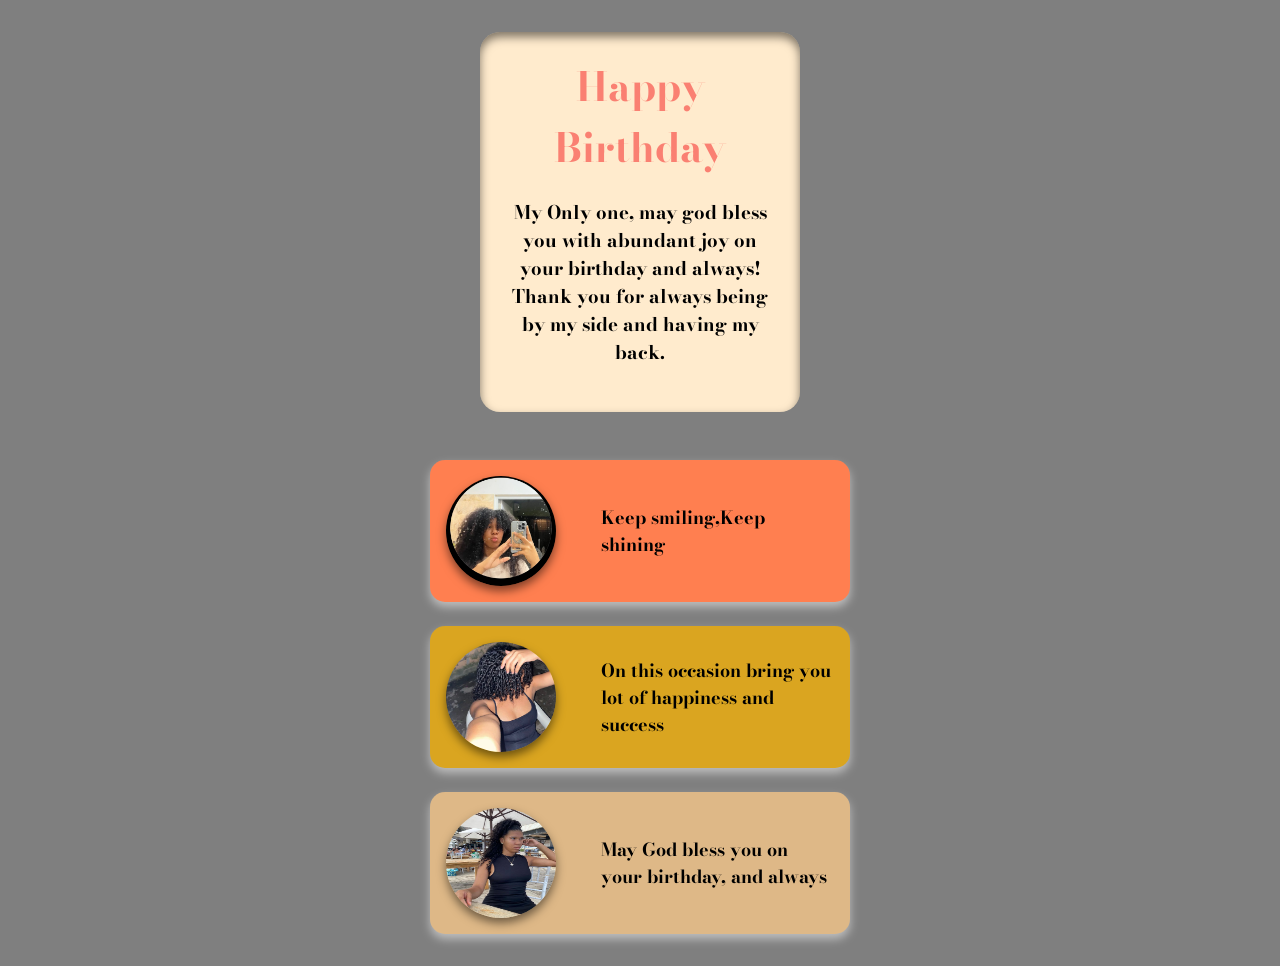
==== index.html @ 0bdb11fe "first commit" ====
<!DOCTYPE html>
<html lang="en">
<head>
<title>ASH BIRTHDAY</title>
    <link rel="stylesheet" href="micss.css">
</head>
<body>
    <div class="container">
        <div class="card">
            <div class="outside">
                <h1>Happy Birthday</h1>
                <h3>My Only one, may god bless you with abundant joy on your birthday and always!<br>
                    Thank you for always being by my side and having my back.</h3>
            </div>
            <div class="inside">
                <img src="imagenes/cakegif g.gif"/>
                <h3>Sending you an infinite amount of love, joy, and happiness on your birthday!
                </h3>
            </div>
        </div>

        <div class="block">
            <div class="frames frame1">
                <img src="imagenes/ash3.jpeg" alt="">
                <p>Keep smiling,Keep shining</p>
            </div>
            <div class="frames frame2">
                <img src="imagenes/ash2.jpeg" alt="">
                <p>On this occasion bring you lot of happiness and success
                </p>
            </div>
            <div class="frames frame3">
                <img src="imagenes/ash1.jpeg" alt="">
                <p>May God bless you on your birthday, and always</p>
            </div>
        </div>

    </div>
</body>
</html>
---- micss.css ----
@import url('https://fonts.googleapis.com/css2?family=Bodoni+Moda:ital@1&display=swap');

*{
    padding: 0;
    margin: 0;
    box-sizing: border-box;
    font-family: 'Bodoni Moda', serif;
}

/* Fondo */
body{
    min-height: 100vh;
    background: linear-gradient(rgba(0,0,0,0.5),rgba(0,0,0,0.5)), url(imagenes/bday.gif);
    background-position: center;
    background-size: cover;
}

/* Contenedor principal */
.container{
    width: 100%;
    max-width: 900px;
    margin: auto;
    padding: 2rem 1rem;
    display: flex;
    flex-direction: column;
    align-items: center;
    gap: 3rem;
}

/* ---------- TARJETA ---------- */

.card{
    width: 90%;
    max-width: 320px;
    height: 380px;
    position: relative;
    transform-style: preserve-3d;
    transition: 2s;
}

.card:hover{
    transform: rotateY(180deg);
}

.outside, .inside{
    width: 100%;
    height: 100%;
    border-radius: 20px;
    padding: 1.5rem;
    text-align: center;
    backface-visibility: hidden;
    position: absolute;
    top: 0;
    left: 0;
}

/* Cara frontal */
.outside{
    background-color: blanchedalmond;
    box-shadow: inset 0 5px 10px rgba(0,0,0,0.5);
}

.outside h1{
    font-size: 2.5rem;
    font-weight: bold;
    color: salmon;
    margin-bottom: 20px;
}

/* Cara trasera */
.inside{
    background-color: rgb(255, 244, 79);
    box-shadow: inset 0 5px 10px rgba(0,0,0,0.5);
    transform: rotateY(180deg);
}

.inside img{
    width: 120px;
    height: 120px;
}

/* ---------- FOTOS ---------- */

.block{
    width: 100%;
    display: flex;
    flex-direction: column;
    align-items: center;
    gap: 1.5rem;
}

/* Marcos */
.frames{
    width: 90%;
    max-width: 420px;
    display: flex;
    justify-content: space-between;
    align-items: center;
    box-shadow: 0 5px 10px rgba(255,255,255,0.5);
    padding: 1rem;
    border-radius: 15px;
}

.frames img{
    width: 110px;
    height: 110px;
    border-radius: 50%;
    box-shadow: 0 5px 10px rgba(0,0,0,0.5);
}

.frames p{
    width: 60%;
    font-size: 18px;
    font-weight: bold;
}

/* Colores individuales */
.frame1{ background-color: coral; }
.frame2{ background-color: goldenrod; }
.frame3{ background-color: burlywood; }

/* ---------- MEDIA QUERIES ---------- */

@media (max-width: 480px){

    .outside h1{
        font-size: 2rem;
    }
    
    .frames img{
        width: 90px;
        height: 90px;
    }
    
    .frames p{
        font-size: 16px;
    }
}
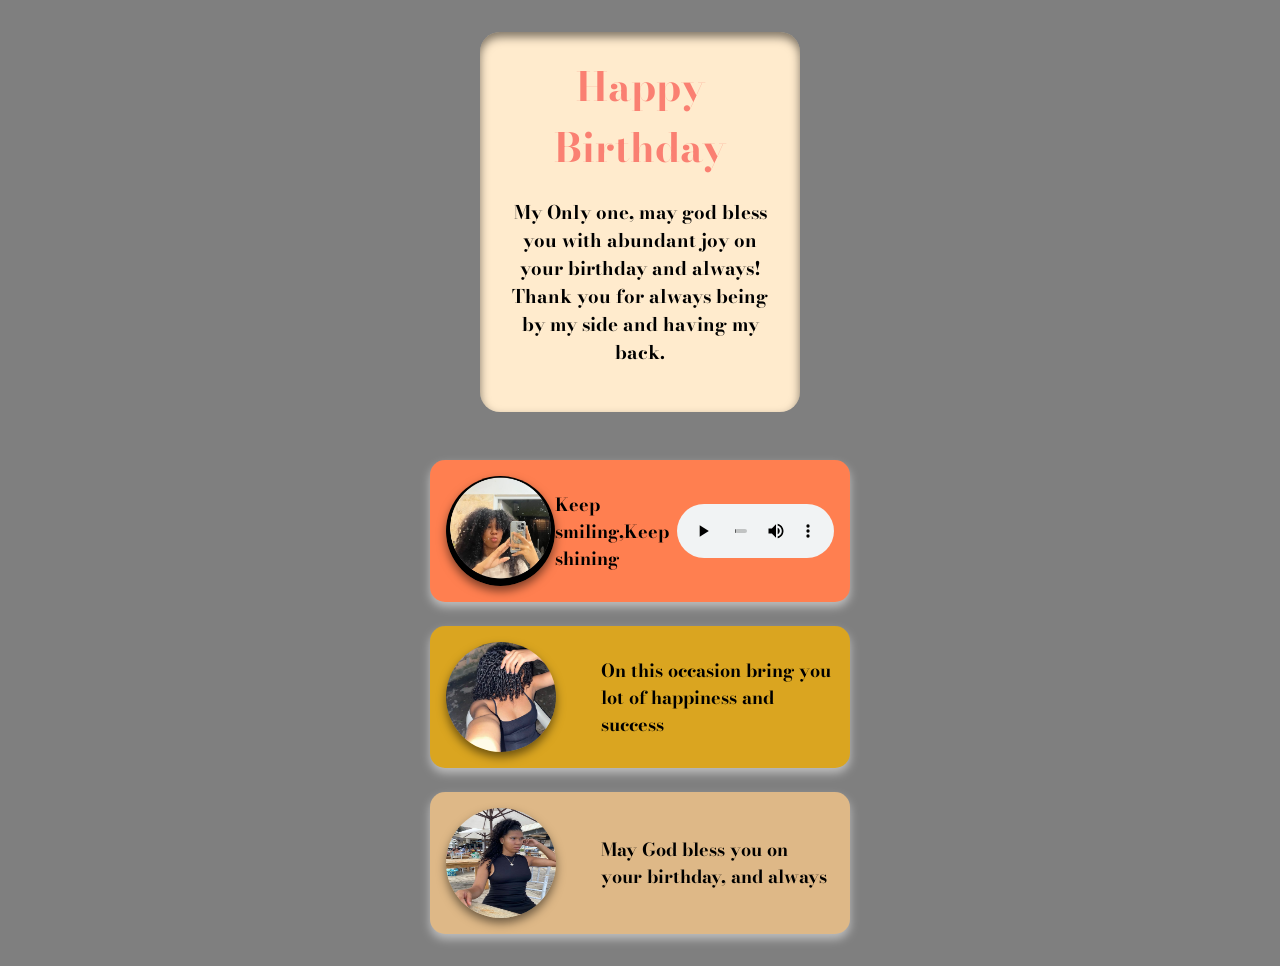
==== commit 01eef803: "ahora con musica" ====
--- a/index.html
+++ b/index.html
@@ -11,18 +11,22 @@
                 <h1>Happy Birthday</h1>
                 <h3>My Only one, may god bless you with abundant joy on your birthday and always!<br>
                     Thank you for always being by my side and having my back.</h3>
+                       
             </div>
             <div class="inside">
                 <img src="imagenes/cakegif g.gif"/>
                 <h3>Sending you an infinite amount of love, joy, and happiness on your birthday!
-                </h3>
+            </audio></h3>
             </div>
         </div>
 
         <div class="block">
             <div class="frames frame1">
                 <img src="imagenes/ash3.jpeg" alt="">
-                <p>Keep smiling,Keep shining</p>
+                <p>Keep smiling,Keep shining 
+                    
+                </p>
+                   <audio controls autoplay > <source src="audio/AudioCleaner_Download_Algo contigo.mp3"></audio>
             </div>
             <div class="frames frame2">
                 <img src="imagenes/ash2.jpeg" alt="">
@@ -32,6 +36,8 @@
             <div class="frames frame3">
                 <img src="imagenes/ash1.jpeg" alt="">
                 <p>May God bless you on your birthday, and always</p>
+
+                
             </div>
         </div>
 
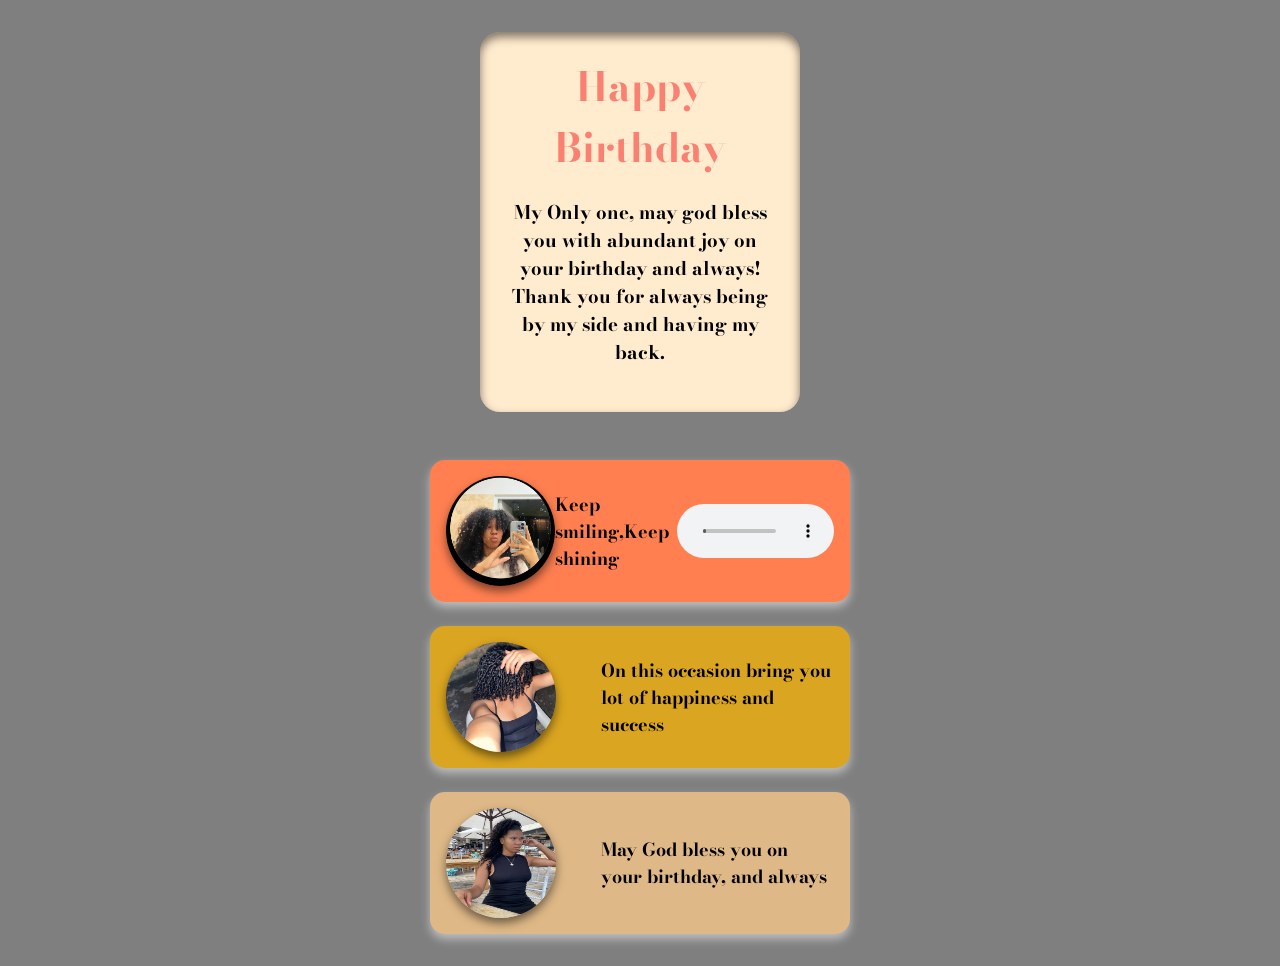
==== commit 851278b7: "nuevos cambios" ====
--- a/index.html
+++ b/index.html
@@ -6,7 +6,7 @@
 </head>
 <body>
     <div class="container">
-        <div class="card">
+        <div class="card" id="card">
             <div class="outside">
                 <h1>Happy Birthday</h1>
                 <h3>My Only one, may god bless you with abundant joy on your birthday and always!<br>
@@ -26,7 +26,7 @@
                 <p>Keep smiling,Keep shining 
                     
                 </p>
-                   <audio controls autoplay > <source src="audio/AudioCleaner_Download_Algo contigo.mp3"></audio>
+                   <audio controls autoplay > <source src="audio/AudioCleaner_Download_Algo contigo.mp3">
             </div>
             <div class="frames frame2">
                 <img src="imagenes/ash2.jpeg" alt="">
--- a/micss.css
+++ b/micss.css
@@ -35,13 +35,12 @@
     height: 380px;
     position: relative;
     transform-style: preserve-3d;
-    transition: 2s;
+    transition: 1.2s;
 }
 
-.card:hover{
+.card.active{
     transform: rotateY(180deg);
 }
-
 .outside, .inside{
     width: 100%;
     height: 100%;
@@ -81,7 +80,7 @@
 
 /* ---------- FOTOS ---------- */
 
-.block{
+.block, .audio_rx {
     width: 100%;
     display: flex;
     flex-direction: column;
@@ -135,4 +134,10 @@
     .frames p{
         font-size: 16px;
     }
-}+}.audio_r {
+ width: 45%;
+    display: flex;
+    flex-direction: column;
+    align-items: center;
+    gap: 1.5rem;
+}
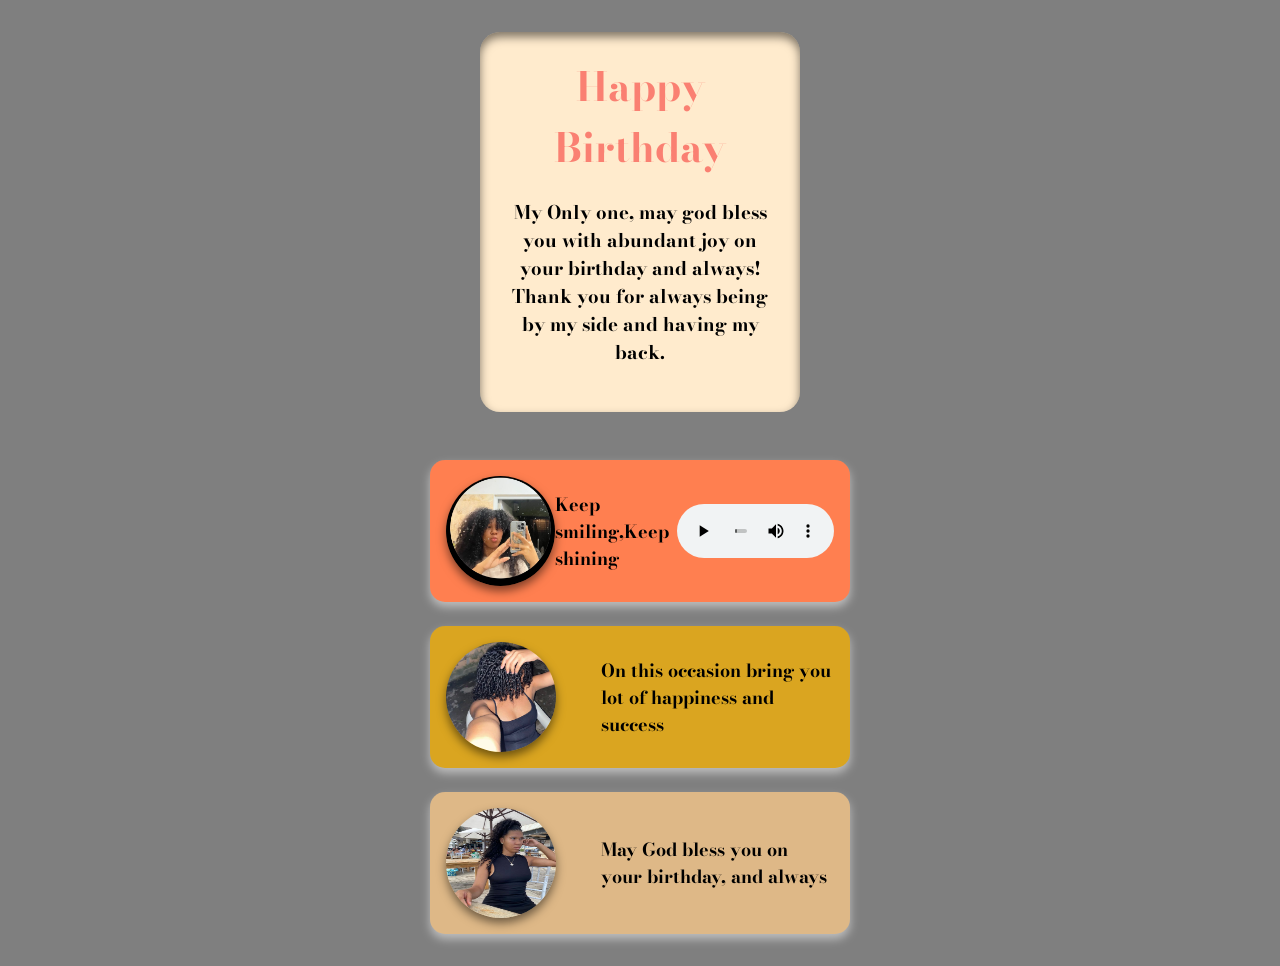
==== commit e73adb27: "cambios js" ====
--- a/index.html
+++ b/index.html
@@ -42,5 +42,12 @@
         </div>
 
     </div>
+    <script>
+    const card = document.getElementById("card");
+
+    card.addEventListener("click", () => {
+        card.classList.toggle("active");
+    });
+</script>
 </body>
 </html>
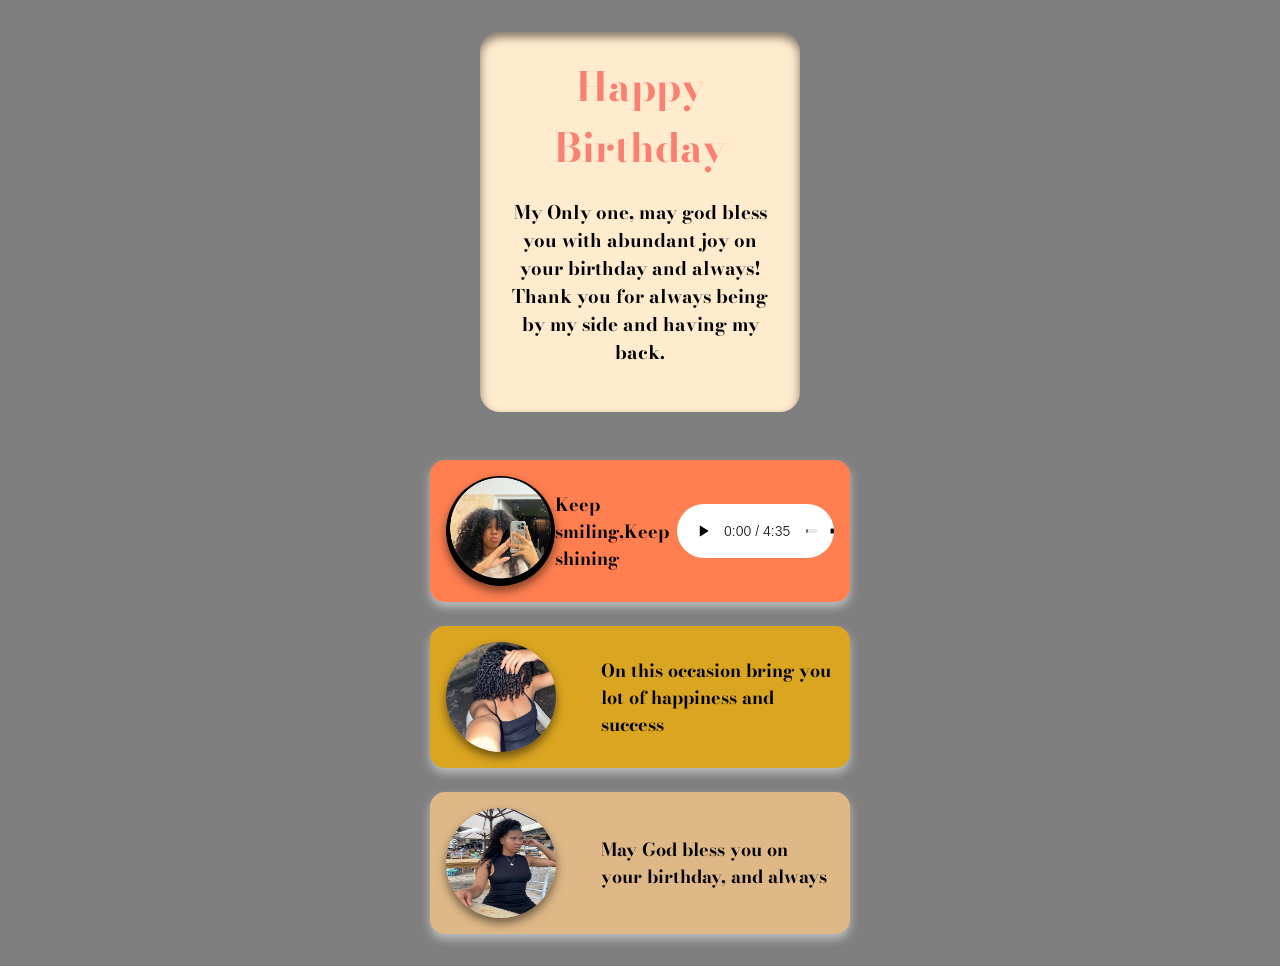
==== commit 668db53f: "ash ye" ====
--- a/index.html
+++ b/index.html
@@ -26,7 +26,7 @@
                 <p>Keep smiling,Keep shining 
                     
                 </p>
-                   <audio controls autoplay > <source src="audio/AudioCleaner_Download_Algo contigo.mp3">
+                   <audio controls autoplay > <source src="audio/AudioCleaner_Download_Kanye West Feat  Paul McCartney - Only One _ Audio.mp3" >
             </div>
             <div class="frames frame2">
                 <img src="imagenes/ash2.jpeg" alt="">
--- a/micss.css
+++ b/micss.css
@@ -141,3 +141,6 @@
     align-items: center;
     gap: 1.5rem;
 }
+audio {
+    filter: hue-rotate(260deg) brightness(1.2);
+}
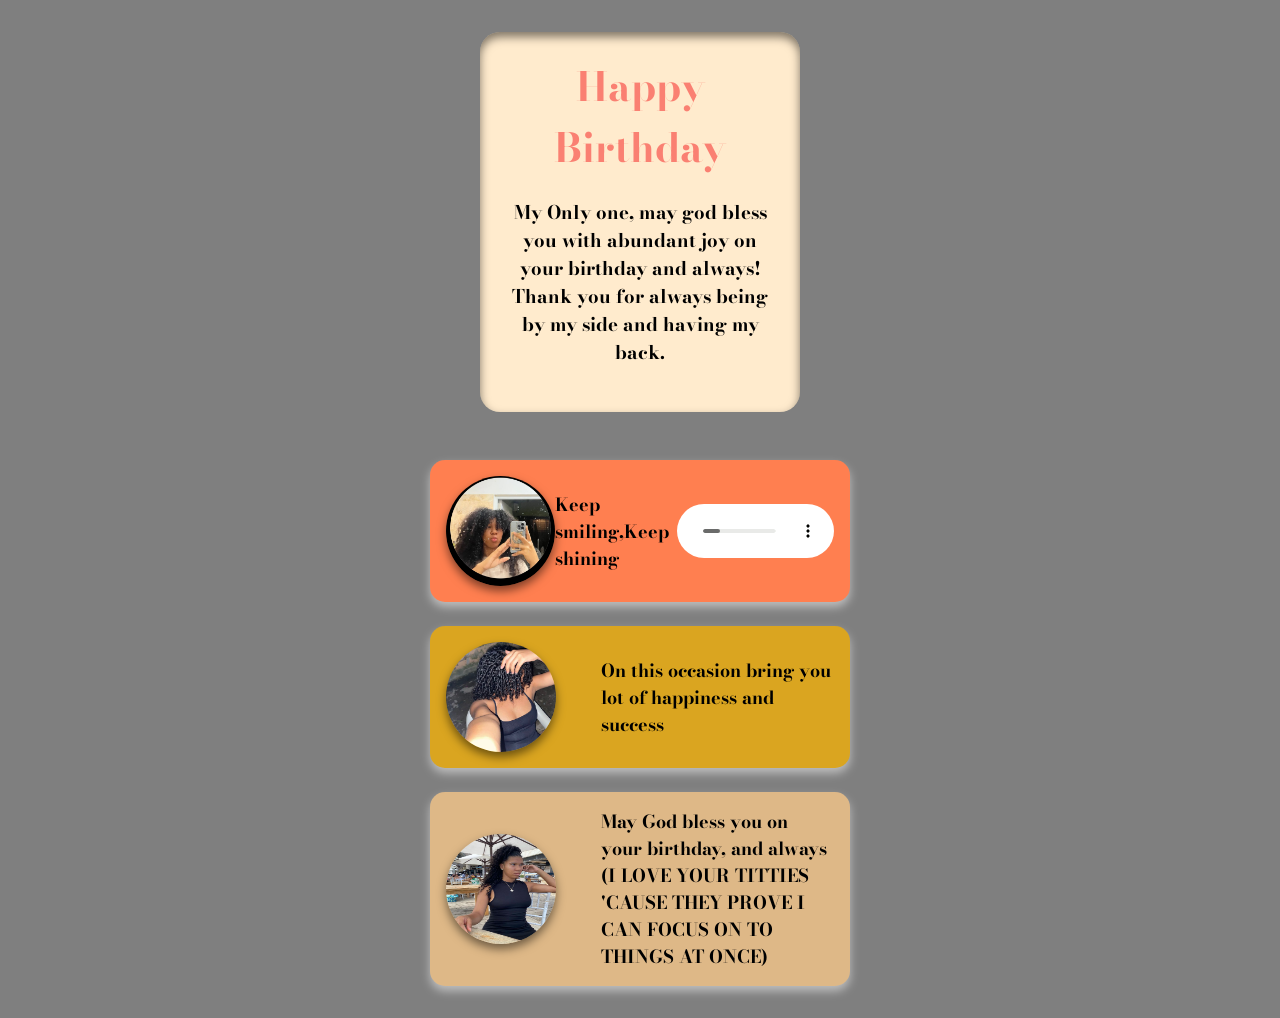
==== commit 5ee96f2e: "a21sh" ====
--- a/index.html
+++ b/index.html
@@ -35,7 +35,7 @@
             </div>
             <div class="frames frame3">
                 <img src="imagenes/ash1.jpeg" alt="">
-                <p>May God bless you on your birthday, and always</p>
+                <p>May God bless you on your birthday, and always (I LOVE YOUR TITTIES 'CAUSE THEY PROVE I CAN FOCUS ON TO THINGS AT ONCE) </p>
 
                 
             </div>
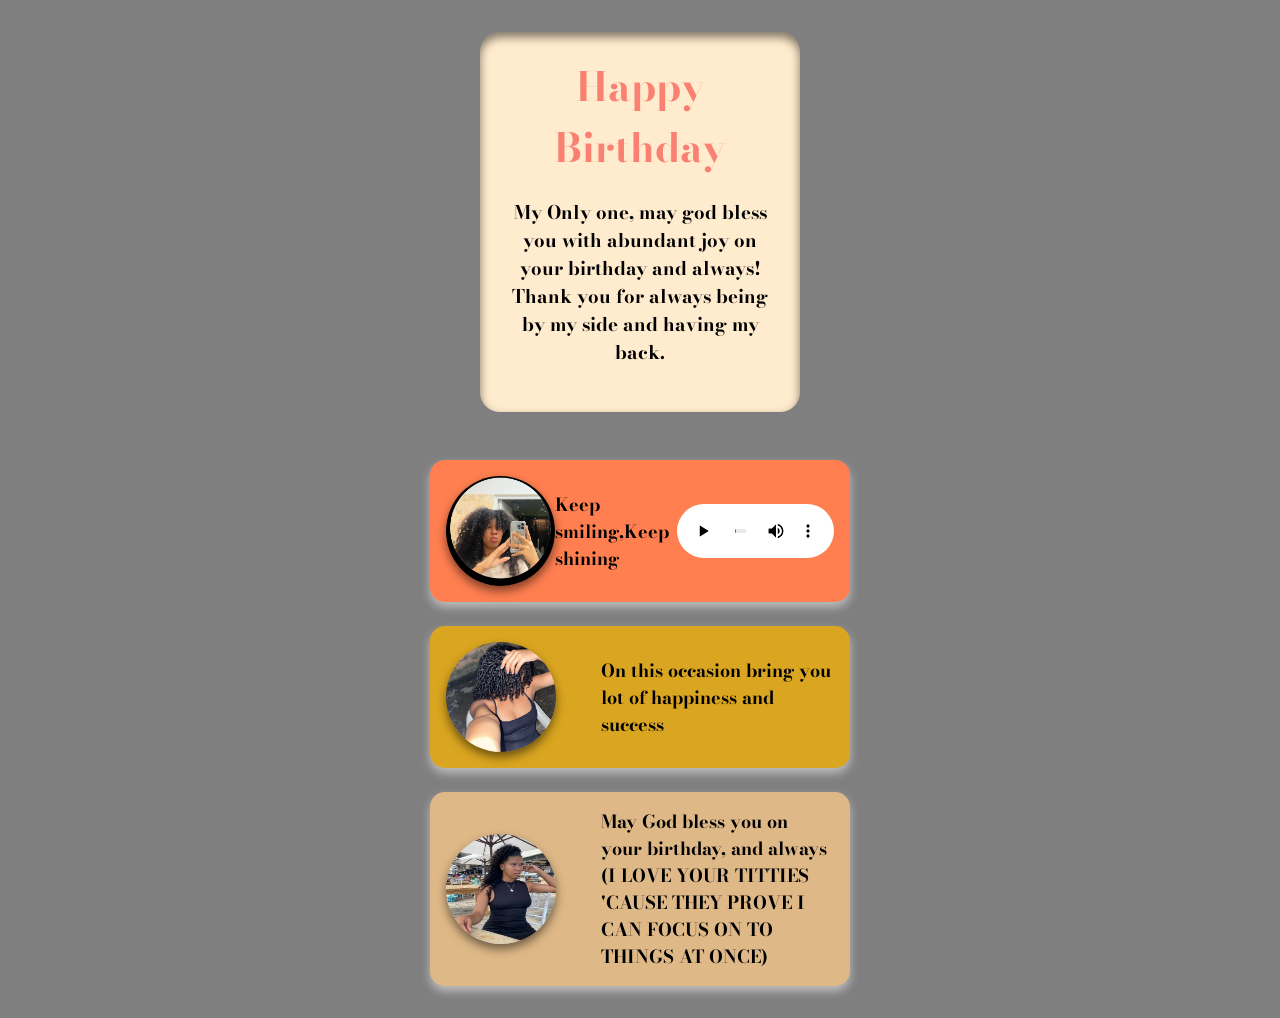
==== commit a7aef1d4: "ash rr" ====
--- a/index.html
+++ b/index.html
@@ -35,7 +35,9 @@
             </div>
             <div class="frames frame3">
                 <img src="imagenes/ash1.jpeg" alt="">
-                <p>May God bless you on your birthday, and always (I LOVE YOUR TITTIES 'CAUSE THEY PROVE I CAN FOCUS ON TO THINGS AT ONCE) </p>
+                <p>May God bless you on your birthday, and always
+                    <br>
+                     (I LOVE YOUR TITTIES 'CAUSE THEY PROVE I CAN FOCUS ON TO THINGS AT ONCE) </p>
 
                 
             </div>
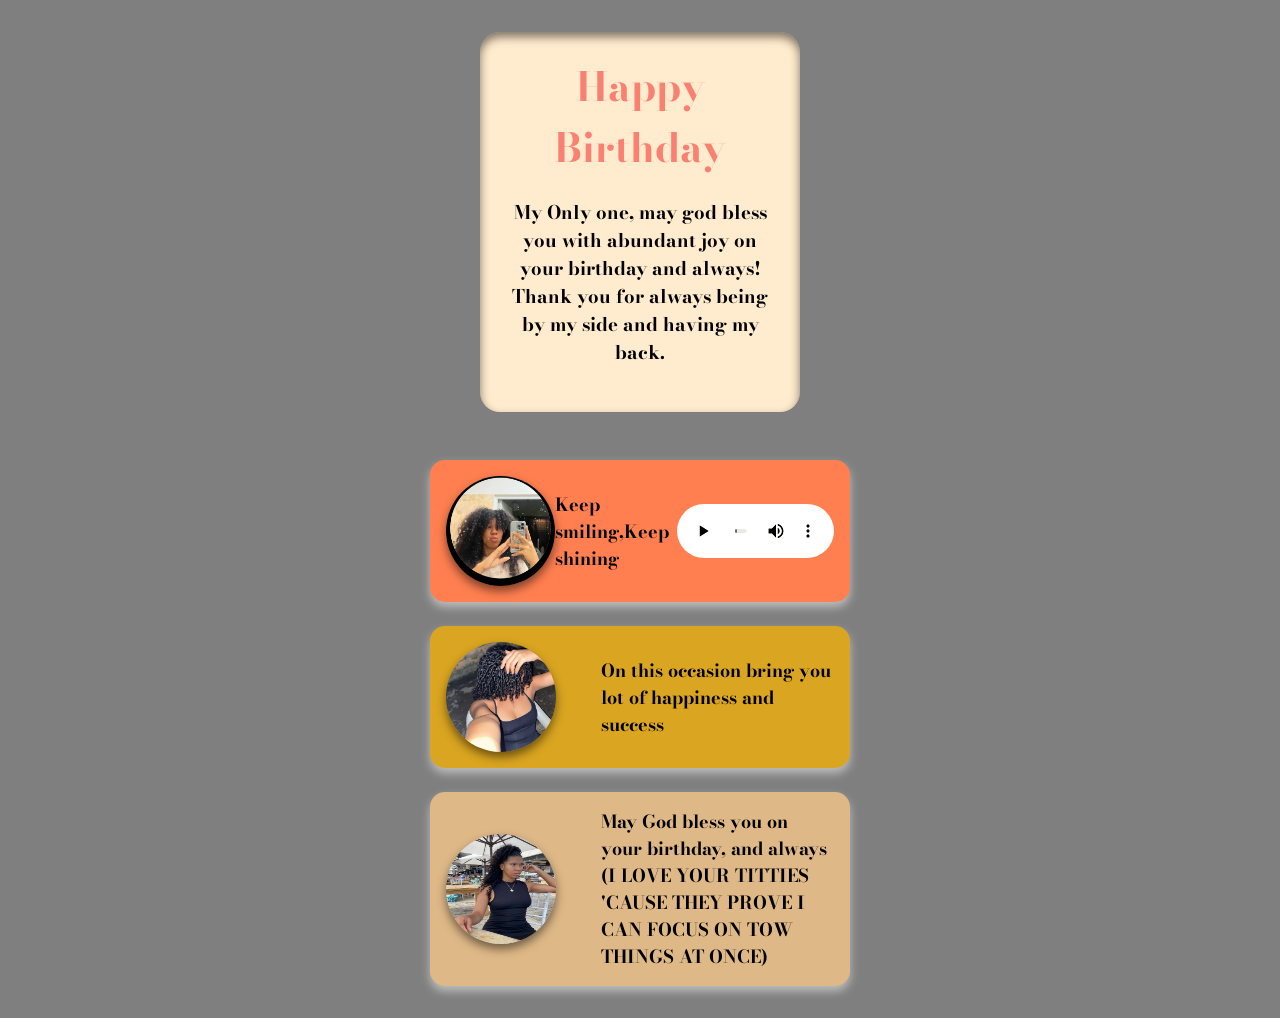
==== commit 1137de2b: "ash rrf" ====
--- a/index.html
+++ b/index.html
@@ -37,7 +37,7 @@
                 <img src="imagenes/ash1.jpeg" alt="">
                 <p>May God bless you on your birthday, and always
                     <br>
-                     (I LOVE YOUR TITTIES 'CAUSE THEY PROVE I CAN FOCUS ON TO THINGS AT ONCE) </p>
+                     (I LOVE YOUR TITTIES 'CAUSE THEY PROVE I CAN FOCUS ON TOW THINGS AT ONCE) </p>
 
                 
             </div>
